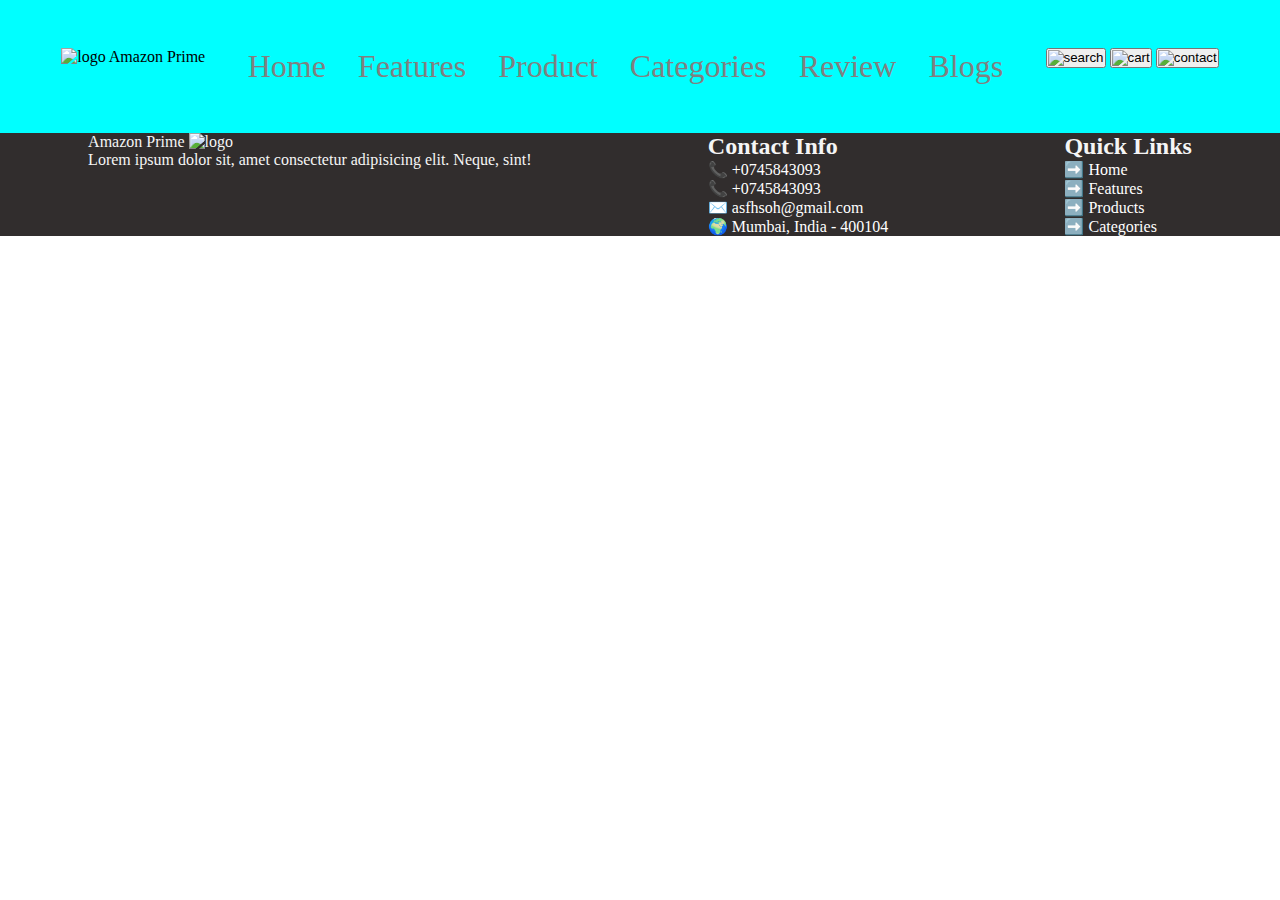
==== index.html @ c559b50e "commit" ====
<!DOCTYPE html>
<html lang="en">
<head>
    <meta charset="UTF-8">
    <meta http-equiv="X-UA-Compatible" content="IE=edge">
    <meta name="viewport" content="width=device-width, initial-scale=1.0">
    <title>Document</title>
    <link rel="stylesheet" href="style.css">
</head>
<body>
    <nav>
        <div class="logo">
            <img src="" alt="logo" id="logoimg" />
            <span>Amazon Prime</span>
        </div>
        <div class="navbar">
            <ul>
                <li><a href="#">Home</a></li>
                <li><a href="#">Features</a></li>
                <li><a href="#">Product</a></li>
                <li><a href="#">Categories</a></li>
                <li><a href="#">Review</a></li>
                <li><a href="#">Blogs</a></li>
            </ul>
        </div>
        <div class="icon">
            <button><img src="WhatsApp Image 2022-12-05 at 9.24.29 PM.jpeg" alt="search"></button>
            <button><img src="img2.webp" alt="cart"></button>
            <button><img src="WhatsApp Image 2022-12-05 at 9.24.29 PM (1).jpeg" alt="contact"></button>
        </div>
    </nav>

    <section id="first-sec">
        
    </section>


    <section id="second-sec">

    </section>


    <section id="third-sec">

    </section>

    <footer>
        <div class="foot">
            <div class="logo">
                <span>Amazon Prime</span>
                <img src="" alt="logo" id="logoimg" />
            </div>
            <p>Lorem ipsum dolor sit, amet consectetur adipisicing elit. Neque, sint!</p>
            <img src="img_facebook.webp" alt="">
            <img src="img_insta.webp" alt="">
            <img src="WhatsApp Image 2022-12-05 at 9.38.40 PM.jpeg" alt="">
        </div>
        <div class="foot">
            <h2>Contact Info</h2>
            <p>📞<a href=""> +0745843093</a></p>
            <p>📞<a href=""> +0745843093</a></p>
            <p>✉️<a href=""> asfhsoh@gmail.com</a></p>
            <p>🌍<a href=""> Mumbai, India - 400104</a></p>
        </div>
        <div class="foot">
            <h2>Quick Links</h2>
            <p>➡️<a href=""> Home</a></p>
            <p>➡️<a href=""> Features</a></p>
            <p>➡️<a href=""> Products</a></p>
            <p>➡️<a href=""> Categories</a></p>
        </div>
    </footer>
</body>
</html>
---- style.css ----
*{
    margin: 0 ;
    padding: 0 ;
}

h1{
    font-size: 4rem;
    font-family: monospace;
}

/* Navbar */
nav{
    display: flex;
    flex-wrap: wrap;
    justify-content:space-around;
    background-color: aqua;
    padding: 3rem;
}
.navbar ul{
    display: flex;
    flex-wrap: wrap;
}
.navbar li a{
    text-decoration: none;
    color: gray;
    padding: 1rem;
}
.navbar a:hover{
    color: black;
}
.navbar li{
    font-size: 2rem;
    list-style: none;
}


/* first-section */
#first-sec{

}

/* second section */
#second-sec{

}


/* third section */
#third-sec{
    
}


/* Footer */
footer{
    background-color: rgb(49, 45, 45);
    display: flex;
    flex-wrap: wrap;
    justify-content: space-around;
    color: whitesmoke;
}
.foot p a{
    text-decoration: none;
    color: white;
}
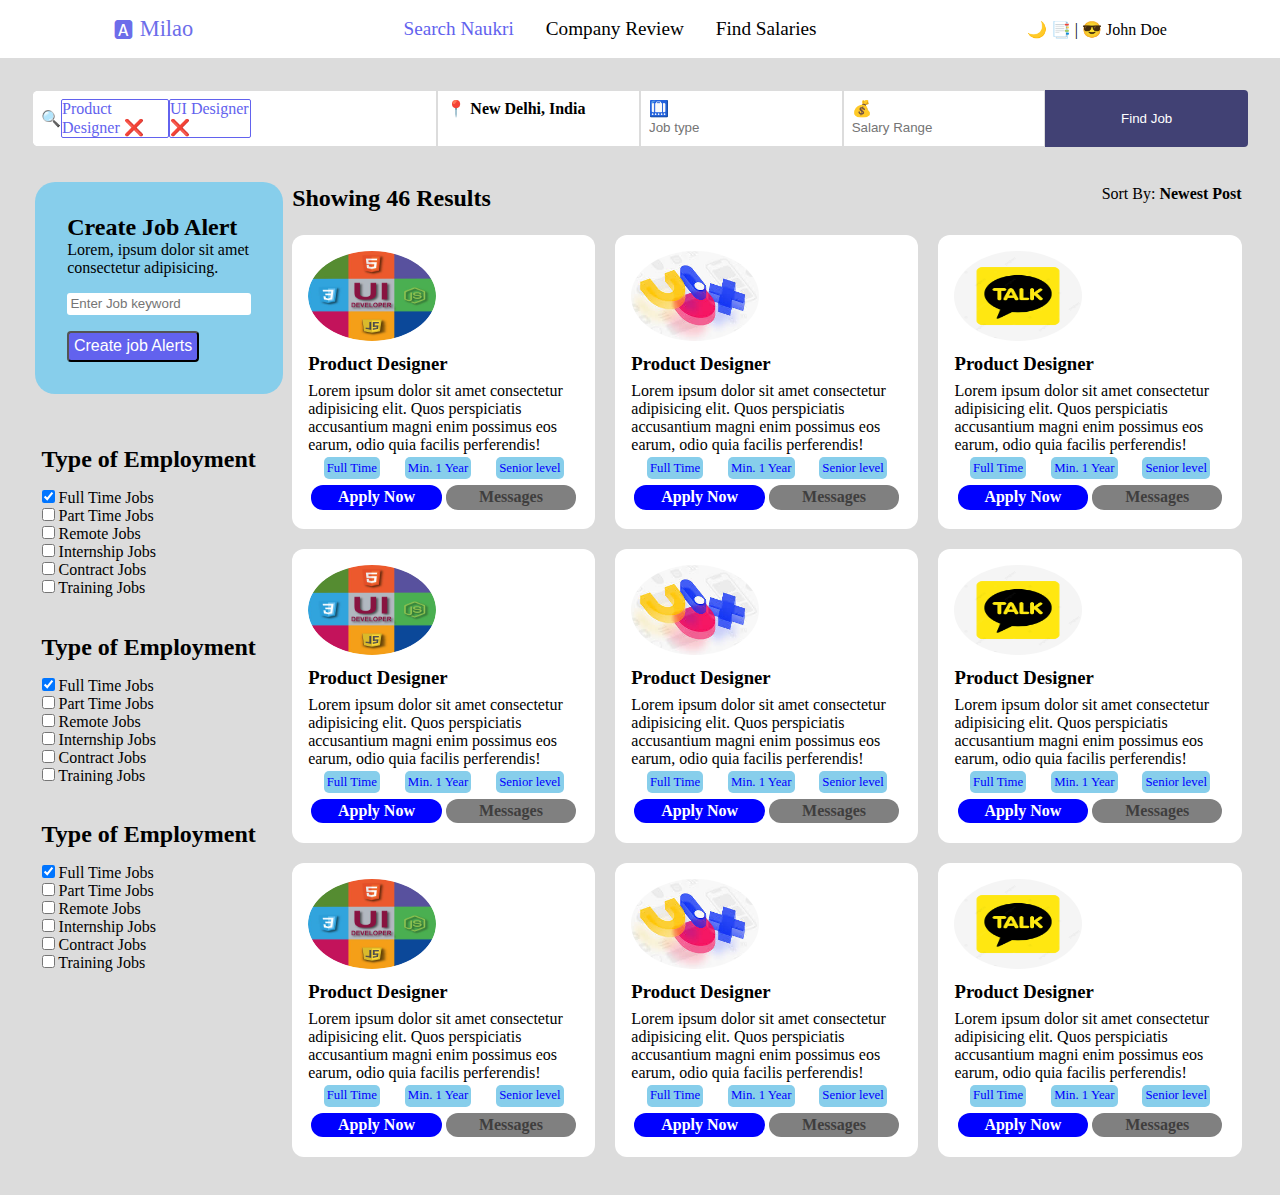
==== commit 7e1ba050: "commit" ====
--- a/index.html
+++ b/index.html
@@ -10,65 +10,224 @@
 <body>
     <nav>
         <div class="logo">
-            <img src="" alt="logo" id="logoimg" />
-            <span>Amazon Prime</span>
+            <a href=""><span>🅰 Milao</span></a>
         </div>
         <div class="navbar">
             <ul>
-                <li><a href="#">Home</a></li>
-                <li><a href="#">Features</a></li>
-                <li><a href="#">Product</a></li>
-                <li><a href="#">Categories</a></li>
-                <li><a href="#">Review</a></li>
-                <li><a href="#">Blogs</a></li>
+                <li><a href="#" class="active">Search Naukri</a></li>
+                <li><a href="#">Company Review</a></li>
+                <li><a href="#">Find Salaries</a></li>
             </ul>
         </div>
         <div class="icon">
-            <button><img src="WhatsApp Image 2022-12-05 at 9.24.29 PM.jpeg" alt="search"></button>
-            <button><img src="img2.webp" alt="cart"></button>
-            <button><img src="WhatsApp Image 2022-12-05 at 9.24.29 PM (1).jpeg" alt="contact"></button>
+            <span>🌙 📑 | 😎 John Doe</span>
         </div>
     </nav>
 
     <section id="first-sec">
-        
+        <div class="box-1">
+            <p>🔍</p>
+            <div class="cross">
+                <P>Product Designer ❌</P>                
+            </div>
+            <div class="cross">
+                <p>UI Designer ❌</p>
+            </div>
+            <input type="search">
+        </div>
+        <div class="box-2">
+            <h4>📍 New Delhi, India</h4>
+        </div>
+        <div class="box-3">
+            <p>🛄 <input type="search" placeholder="Job type" style="border: none; color: skyblue;"></p>
+        </div>
+        <div class="box-4">
+            <p>💰 <input type="search" placeholder="Salary Range" style="border: none; color: skyblue;"></p>
+        </div>
+        <button>Find Job</button>
     </section>
 
 
     <section id="second-sec">
+        <div id="first-container">
+            <div class="hell" style="background-color: skyblue; border-radius: 20px; padding: 2rem;">
+                <h2>Create Job Alert</h2>
+                <p>Lorem, ipsum dolor sit amet consectetur adipisicing.</p>
+                <input type="search" placeholder="Enter Job keyword" style="padding: 0.2rem; border-radius: 3px; border: none; margin-top: 1rem;">
+                <br>
+                <button style="background-color: rgb(98, 98, 238); color: white; border-radius: 4px; font-size: 1rem; padding: 0.3rem; margin-top: 1rem;">Create job Alerts</button>
+            </div>
+
+            <div class="filter" style="margin-top: 1rem;">
+                <div class="sub">
+                    <h2>Type of Employment</h2>
+                    <p><input type="checkbox" checked> Full Time Jobs</p>
+                    <p><input type="checkbox"> Part Time Jobs</p>
+                    <p><input type="checkbox"> Remote Jobs</p>
+                    <p><input type="checkbox"> Internship Jobs</p>
+                    <p><input type="checkbox"> Contract Jobs</p>
+                    <p><input type="checkbox"> Training Jobs</p>
+                </div>
+                <div class="sub">
+                    <h2>Type of Employment</h2>
+                    <p><input type="checkbox" checked> Full Time Jobs</p>
+                    <p><input type="checkbox"> Part Time Jobs</p>
+                    <p><input type="checkbox"> Remote Jobs</p>
+                    <p><input type="checkbox"> Internship Jobs</p>
+                    <p><input type="checkbox"> Contract Jobs</p>
+                    <p><input type="checkbox"> Training Jobs</p>
+                </div>
+                <div class="sub">
+                    <h2>Type of Employment</h2>
+                    <p><input type="checkbox" checked> Full Time Jobs</p>
+                    <p><input type="checkbox"> Part Time Jobs</p>
+                    <p><input type="checkbox"> Remote Jobs</p>
+                    <p><input type="checkbox"> Internship Jobs</p>
+                    <p><input type="checkbox"> Contract Jobs</p>
+                    <p><input type="checkbox"> Training Jobs</p>
+                </div>
+            </div>
+        </div>
+
+        <div id="second-container">
+            <div class="head">
+                <h2>Showing 46 Results</h2>
+                <p>Sort By: <span><strong>Newest Post</strong></span></p>
+            </div>
+            <div class="foot">
+                <a href="new.html" style="text-decoration: none; color: black;">
+                    <div class="boxes">
+                        <img src="WhatsApp Image 2022-12-10 at 9.24.18 PM.jpeg" alt="img">
+                        <h3>Product Designer</h3>
+                        <p>Lorem ipsum dolor sit amet consectetur adipisicing elit. Quos perspiciatis accusantium magni enim possimus eos earum, odio quia facilis perferendis!</p>
+                        <div class="innerbox">
+                            <p>Full Time</p><p>Min. 1 Year</p><p>Senior level</p>
+                        </div>
+                        <div class="secbox">
+                            <div class="blue" style="background-color: blue; color: white;"><strong>Apply Now</strong></div>
+                            <div class="gray" style="background-color: gray; color:rgb(63, 62, 62) ;"><Strong>Messages</Strong></div>
+                        </div>
+                    </div>
+                </a>
+                <a href="new.html" style="text-decoration: none; color: black;">
+                    <div class="boxes">
+                        <img src="WhatsApp Image 2022-12-10 at 9.30.11 PM.jpeg" alt="img">
+                        <h3>Product Designer</h3>
+                        <p>Lorem ipsum dolor sit amet consectetur adipisicing elit. Quos perspiciatis accusantium magni enim possimus eos earum, odio quia facilis perferendis!</p>
+                        <div class="innerbox">
+                            <p>Full Time</p><p>Min. 1 Year</p><p>Senior level</p>
+                        </div>
+                        <div class="secbox">
+                            <div class="blue" style="background-color: blue; color: white;"><strong>Apply Now</strong></div>
+                            <div class="gray" style="background-color: gray; color:rgb(63, 62, 62) ;"><Strong>Messages</Strong></div>
+                        </div>
+                    </div>
+                </a>
+                <a href="new.html" style="text-decoration: none; color: black;">
+                    <div class="boxes">
+                        <img src="WhatsApp Image 2022-12-10 at 9.20.55 PM.jpeg" alt="img">
+                        <h3>Product Designer</h3>
+                        <p>Lorem ipsum dolor sit amet consectetur adipisicing elit. Quos perspiciatis accusantium magni enim possimus eos earum, odio quia facilis perferendis!</p>
+                        <div class="innerbox">
+                            <p>Full Time</p><p>Min. 1 Year</p><p>Senior level</p>
+                        </div>
+                        <div class="secbox">
+                            <div class="blue" style="background-color: blue; color: white;"><strong>Apply Now</strong></div>
+                            <div class="gray" style="background-color: gray; color:rgb(63, 62, 62) ;"><Strong>Messages</Strong></div>
+                        </div>
+                    </div>
+                </a>
+                
+                <a href="new.html" style="text-decoration: none; color: black;">
+                    <div class="boxes">
+                        <img src="WhatsApp Image 2022-12-10 at 9.24.18 PM.jpeg" alt="img">
+                        <h3>Product Designer</h3>
+                        <p>Lorem ipsum dolor sit amet consectetur adipisicing elit. Quos perspiciatis accusantium magni enim possimus eos earum, odio quia facilis perferendis!</p>
+                        <div class="innerbox">
+                            <p>Full Time</p><p>Min. 1 Year</p><p>Senior level</p>
+                        </div>
+                        <div class="secbox">
+                            <div class="blue" style="background-color: blue; color: white;"><strong>Apply Now</strong></div>
+                            <div class="gray" style="background-color: gray; color:rgb(63, 62, 62) ;"><Strong>Messages</Strong></div>
+                        </div>
+                    </div>
+                </a>
+                <a href="new.html" style="text-decoration: none; color: black;">
+                    <div class="boxes">
+                        <img src="WhatsApp Image 2022-12-10 at 9.30.11 PM.jpeg" alt="img">
+                        <h3>Product Designer</h3>
+                        <p>Lorem ipsum dolor sit amet consectetur adipisicing elit. Quos perspiciatis accusantium magni enim possimus eos earum, odio quia facilis perferendis!</p>
+                        <div class="innerbox">
+                            <p>Full Time</p><p>Min. 1 Year</p><p>Senior level</p>
+                        </div>
+                        <div class="secbox">
+                            <div class="blue" style="background-color: blue; color: white;"><strong>Apply Now</strong></div>
+                            <div class="gray" style="background-color: gray; color:rgb(63, 62, 62) ;"><Strong>Messages</Strong></div>
+                        </div>
+                    </div>
+                </a>
+                <a href="new.html" style="text-decoration: none; color: black;">
+                    <div class="boxes">
+                        <img src="WhatsApp Image 2022-12-10 at 9.20.55 PM.jpeg" alt="img">
+                        <h3>Product Designer</h3>
+                        <p>Lorem ipsum dolor sit amet consectetur adipisicing elit. Quos perspiciatis accusantium magni enim possimus eos earum, odio quia facilis perferendis!</p>
+                        <div class="innerbox">
+                            <p>Full Time</p><p>Min. 1 Year</p><p>Senior level</p>
+                        </div>
+                        <div class="secbox">
+                            <div class="blue" style="background-color: blue; color: white;"><strong>Apply Now</strong></div>
+                            <div class="gray" style="background-color: gray; color:rgb(63, 62, 62) ;"><Strong>Messages</Strong></div>
+                        </div>
+                    </div>
+                </a>
+                <a href="new.html" style="text-decoration: none; color: black;">
+                    <div class="boxes">
+                        <img src="WhatsApp Image 2022-12-10 at 9.24.18 PM.jpeg" alt="img">
+                        <h3>Product Designer</h3>
+                        <p>Lorem ipsum dolor sit amet consectetur adipisicing elit. Quos perspiciatis accusantium magni enim possimus eos earum, odio quia facilis perferendis!</p>
+                        <div class="innerbox">
+                            <p>Full Time</p><p>Min. 1 Year</p><p>Senior level</p>
+                        </div>
+                        <div class="secbox">
+                            <div class="blue" style="background-color: blue; color: white;"><strong>Apply Now</strong></div>
+                            <div class="gray" style="background-color: gray; color:rgb(63, 62, 62) ;"><Strong>Messages</Strong></div>
+                        </div>
+                    </div>
+                </a>
+                <a href="new.html" style="text-decoration: none; color: black;">
+                    <div class="boxes">
+                        <img src="WhatsApp Image 2022-12-10 at 9.30.11 PM.jpeg" alt="img">
+                        <h3>Product Designer</h3>
+                        <p>Lorem ipsum dolor sit amet consectetur adipisicing elit. Quos perspiciatis accusantium magni enim possimus eos earum, odio quia facilis perferendis!</p>
+                        <div class="innerbox">
+                            <p>Full Time</p><p>Min. 1 Year</p><p>Senior level</p>
+                        </div>
+                        <div class="secbox">
+                            <div class="blue" style="background-color: blue; color: white;"><strong>Apply Now</strong></div>
+                            <div class="gray" style="background-color: gray; color:rgb(63, 62, 62) ;"><Strong>Messages</Strong></div>
+                        </div>
+                    </div>
+                </a>
+                <a href="new.html" style="text-decoration: none; color: black;">
+                    <div class="boxes">
+                        <img src="WhatsApp Image 2022-12-10 at 9.20.55 PM.jpeg" alt="img">
+                        <h3>Product Designer</h3>
+                        <p>Lorem ipsum dolor sit amet consectetur adipisicing elit. Quos perspiciatis accusantium magni enim possimus eos earum, odio quia facilis perferendis!</p>
+                        <div class="innerbox">
+                            <p>Full Time</p><p>Min. 1 Year</p><p>Senior level</p>
+                        </div>
+                        <div class="secbox">
+                            <div class="blue" style="background-color: blue; color: white;"><strong>Apply Now</strong></div>
+                            <div class="gray" style="background-color: gray; color:rgb(63, 62, 62) ;"><Strong>Messages</Strong></div>
+                        </div>
+                    </div>
+                </a>
+            </div>
+        </div>
 
     </section>
 
 
-    <section id="third-sec">
-
-    </section>
-
-    <footer>
-        <div class="foot">
-            <div class="logo">
-                <span>Amazon Prime</span>
-                <img src="" alt="logo" id="logoimg" />
-            </div>
-            <p>Lorem ipsum dolor sit, amet consectetur adipisicing elit. Neque, sint!</p>
-            <img src="img_facebook.webp" alt="">
-            <img src="img_insta.webp" alt="">
-            <img src="WhatsApp Image 2022-12-05 at 9.38.40 PM.jpeg" alt="">
-        </div>
-        <div class="foot">
-            <h2>Contact Info</h2>
-            <p>📞<a href=""> +0745843093</a></p>
-            <p>📞<a href=""> +0745843093</a></p>
-            <p>✉️<a href=""> asfhsoh@gmail.com</a></p>
-            <p>🌍<a href=""> Mumbai, India - 400104</a></p>
-        </div>
-        <div class="foot">
-            <h2>Quick Links</h2>
-            <p>➡️<a href=""> Home</a></p>
-            <p>➡️<a href=""> Features</a></p>
-            <p>➡️<a href=""> Products</a></p>
-            <p>➡️<a href=""> Categories</a></p>
-        </div>
-    </footer>
+    
 </body>
 </html>--- a/style.css
+++ b/style.css
@@ -2,64 +2,154 @@
     margin: 0 ;
     padding: 0 ;
 }
-
+body{
+    background-color: gainsboro;
+}
 h1{
     font-size: 4rem;
     font-family: monospace;
 }
+button, .blue, .gray{
+    cursor: pointer;
+}
+.innerbox{
+    display: flex;
+    justify-content: space-around;
+}
+.innerbox p{
+    border-radius: 5px;
+    padding: 0.2rem;
+    font-size: 0.8rem;
+    background-color: skyblue ;
+    color: blue;
+}
+.boxes h3{
+    line-height: 2;
+}
 
 /* Navbar */
 nav{
+    position: sticky;
+    top: 0;
     display: flex;
     flex-wrap: wrap;
     justify-content:space-around;
-    background-color: aqua;
-    padding: 3rem;
+    align-items: center;
+    background-color: white;
+    padding: 1rem;
 }
 .navbar ul{
     display: flex;
-    flex-wrap: wrap;
+}
+.logo{
+    font-size: 1.4rem;
+
+}
+.logo a{
+    text-decoration: none;
+    color: rgb(109, 109, 234);
 }
 .navbar li a{
     text-decoration: none;
-    color: gray;
+    color: black;
     padding: 1rem;
 }
 .navbar a:hover{
-    color: black;
+    color: rgb(98, 98, 238);
 }
 .navbar li{
-    font-size: 2rem;
+    font-size: 1.2rem;
     list-style: none;
+}
+.navbar li .active{
+    color: rgb(98, 98, 238);
 }
 
 
 /* first-section */
 #first-sec{
+    display: grid;
+    grid-template-columns: 2fr 1fr 1fr 1fr 1fr;
+    background-color: white;
+    margin: 2rem;
+    border-radius: 8px;
+}
+#first-sec div{
+    border: 1px solid gainsboro;
+    padding: 0.5rem;
+}
+#first-sec .box-1{
+    align-items: center;
+    display: flex;
+    color: rgb(98, 98, 238);
+    justify-content: space-around;
+}
+#first-sec .box-1 .cross{
+    border-radius: 2px;
+    border: 1px solid rgb(98, 98, 238);
+    padding: 0;
+}
+#first-sec .box-1 input{
+    border: none;
+}
+#first-sec button{
+    background-color: rgb(65, 65, 116);
+    font-weight: 300;
+    cursor: pointer;
+    color: white;
+    border-top-right-radius: 4px;
+    border-bottom-right-radius: 4px;
+    border: none;
+}
 
-}
 
 /* second section */
 #second-sec{
-
+    display: flex ;
+    margin: 2rem;
+    justify-content: space-around;
 }
-
-
-/* third section */
-#third-sec{
-    
+#second-container{
+    display: flex;
+    flex-direction: column;
+    flex-grow: 1;
 }
-
-
-/* Footer */
-footer{
-    background-color: rgb(49, 45, 45);
+#second-container .head{
     display: flex;
-    flex-wrap: wrap;
-    justify-content: space-around;
-    color: whitesmoke;
+    justify-content: space-between;
+    margin-bottom: 1rem ;
 }
-.foot p a{
-    text-decoration: none;
-    color: white;
+#second-container .foot{
+    display: grid;
+    grid-template-columns: 1fr 1fr 1fr;
+    grid-gap: 20px 20px;
 }
+#second-sec div{
+    border: 1px solid none;
+    padding: 0.2rem;
+    border-radius: 12px;
+}
+#second-sec .boxes{
+    padding: 1rem;
+    background-color: white;
+}
+#second-sec .boxes:hover{
+    cursor: pointer;
+}
+#second-sec .boxes img{
+    border-radius: 50%;
+    height: 10vh;
+    width: 10vw;
+}
+#first-container .sub{
+    padding-top: 1rem;
+}
+#first-container .sub h2{
+    line-height: 2.5;
+}
+.secbox{
+    text-align: center;
+    display: grid;
+    grid-template-columns: 1fr 1fr;
+    grid-gap: 4px 4px;
+}
